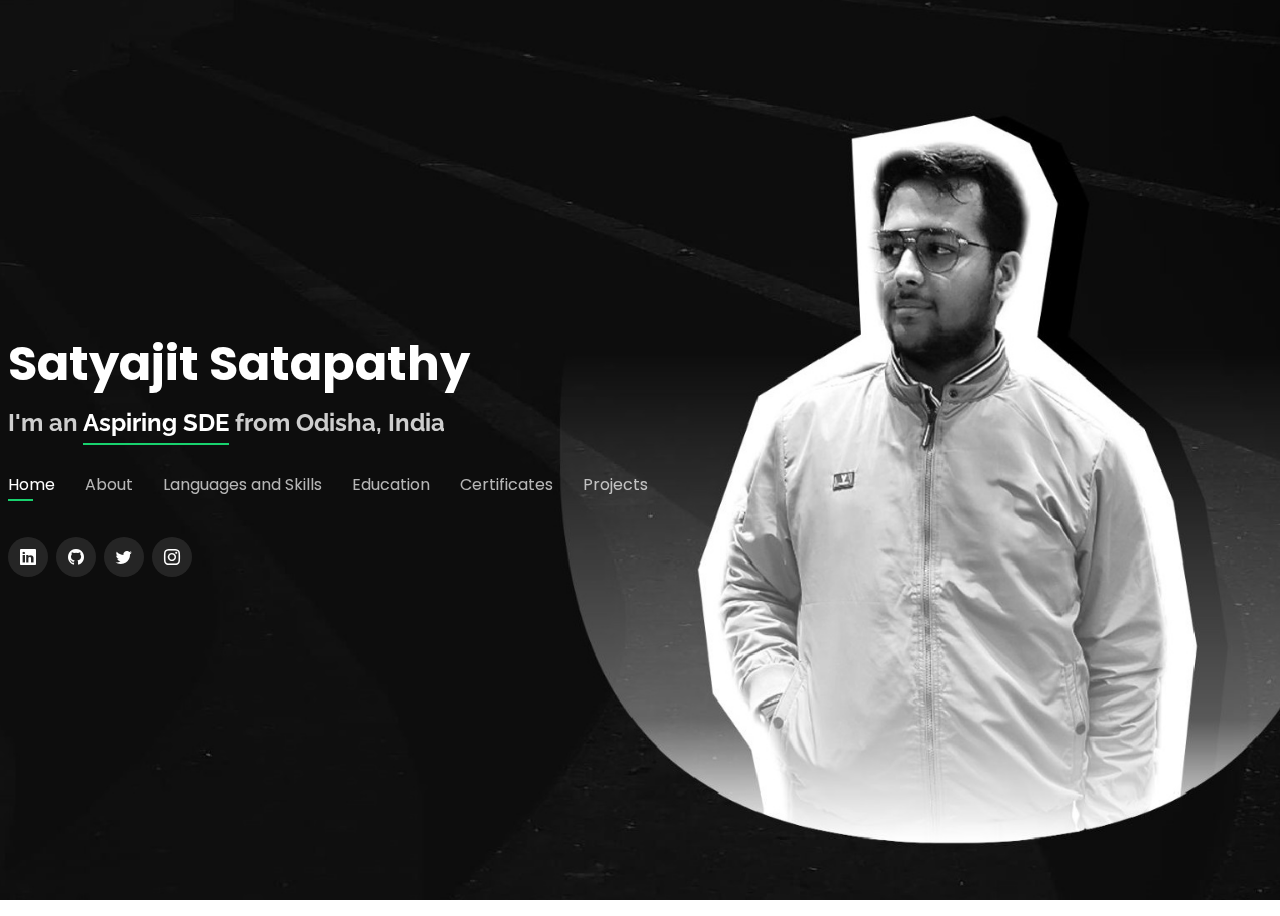
==== index.html @ a1197fc8 "first commit" ====
<!DOCTYPE html>
<html lang="en">

<head>
  <meta charset="utf-8">
  <meta content="width=device-width, initial-scale=1.0" name="viewport">

  <title>Satyajit's Portfolio</title>

  <!-- Google Fonts -->
  <link href="https://fonts.googleapis.com/css?family=Open+Sans:300,300i,400,400i,600,600i,700,700i|Raleway:300,300i,400,400i,500,500i,600,600i,700,700i|Poppins:300,300i,400,400i,500,500i,600,600i,700,700i" rel="stylesheet">

  <!-- Vendor CSS Files -->
  <link href="https://cdn.jsdelivr.net/npm/bootstrap/dist/css/bootstrap.min.css" rel="stylesheet">
  <link href="https://cdn.jsdelivr.net/npm/bootstrap-icons/font/bootstrap-icons.css" rel="stylesheet">
  <link href="https://cdn.jsdelivr.net/npm/boxicons/css/boxicons.min.css" rel="stylesheet">
  <link href="https://cdn.jsdelivr.net/npm/glightbox/dist/css/glightbox.min.css" rel="stylesheet">
  <link href="https://cdn.jsdelivr.net/npm/remixicon@2.2.0/fonts/remixicon.css" rel="stylesheet">
  <link href="https://cdn.jsdelivr.net/npm/swiper/swiper-bundle.min.css" rel="stylesheet">


  <!-- Template Main CSS File -->
  <link href="assets/css/style.css" rel="stylesheet">

</head>

<body onload="loadCert(); loadLang(); loadSkills(); loadProjects()">

  <!-- ======= Header ======= -->
  <header id="header">
    <div class="container">

      <h1><a href="index.html">Satyajit Satapathy</a></h1>
      <h2>I'm an <span>Aspiring SDE</span> from Odisha, India</h2>

      <nav id="navbar" class="navbar">
        <ul>
          <li><a class="nav-link active" href="#header">Home</a></li>
          <li><a class="nav-link" href="#about">About</a></li>
          <li><a class="nav-link" href="#languages">Languages and Skills</a></li>
          <li><a class="nav-link" href="#resume">Education</a></li>
          <li><a class="nav-link" href="#services">Certificates</a></li>
          <li><a class="nav-link" href="#portfolio">Projects</a></li>
        </ul>
        <i class="bi bi-list mobile-nav-toggle"></i>
      </nav><!-- .navbar -->

      <div class="social-links">
        <a href="https://www.linkedin.com/in/satyajit-satapathy-45598b201/" class="linkedin" target="_blank"><i class="bi bi-linkedin"></i></a>
        <a href="https://github.com/satyajit-2003" class="github" target="_blank"><i class="bi bi-github"></i></a>
        <a href="https://twitter.com/satyajit_2003" class="twitter" target="_blank"><i class="bi bi-twitter"></i></a>
        <a href="https://instagram.com/2003_satyajit" class="instagram" target="_blank"><i class="bi bi-instagram"></i></a>
      </div>

    </div>
  </header><!-- End Header -->

  <!-- ======= About Section ======= -->
  <section id="about" class="about">

    <!-- ======= About Me ======= -->
    <div class="about-me container">

      <div class="section-title">
        <h2>About</h2>
        <p>Learn more about me</p>
      </div>

      <div class="row">
        <div class="col-lg-4" data-aos="fade-right">
          <img src="assets/img/me.jpeg" class="img-fluid" alt="">
        </div>
        <div class="col-lg-8 pt-4 pt-lg-0 content" data-aos="fade-left">
          <p class="fst-italic">
            A highly motivated and detail oriented individual seeking an opportunity to gain hands on experience.

          </p>
          <div class="row">
            <div class="col-lg-6">
              <ul>
                <li><i class="bi bi-chevron-right"></i> <strong>City:</strong> <span>Dhenkanal, India</span></li>
              </ul>
            </div>
            <div class="col-lg-6">
              <ul>
                <li><i class="bi bi-chevron-right"></i> <strong>Email:</strong> <span>satyajit1470@gmail.com</span></li>
              </ul>
            </div>
          </div>
          <br><br>
          <h4>Connect With me:</h4>
          <div class="row">
            <div class="col-lg-6">
              <ul>
                <li><i class="bi bi-chevron-right"></i> <strong>Github:</strong> <a href="https://github.com/satyajit-2003" target="_blank"><span>satyajit-2003</span></a></li>
                <li><i class="bi bi-chevron-right"></i> <strong>LinkedIn:</strong> <a href="https://www.linkedin.com/in/satyajit-satapathy-45598b201/" target="_blank"><span>satyajit-satapathy-45598b201</span></a></li>
                <li><i class="bi bi-chevron-right"></i> <strong>Twitter:</strong> <a href="https://twitter.com/satyajit_2003" target="_blank"><span>satyajit_2003</span></a></li>
              </ul>
            </div>
            <div class="col-lg-6">
              <ul>
                <li><i class="bi bi-chevron-right"></i> <strong>Leetcode:</strong> <a href="https://leetcode.com/Satyajit_2003/" target="_blank"><span>satyajit_2003</span></a></li>
                <li><i class="bi bi-chevron-right"></i> <strong>Hackerrank:</strong> <a href="https://www.https://www.hackerrank.com/satyajit1470" target="_blank"><span>satyajit1470</span></a></li>
                <li><i class="bi bi-chevron-right"></i> <strong>Instagram:</strong> <a href="https://instagram.com/2003_satyajit" target="_blank"><span>2003_satyajit</span></a></li>
              </ul>
            </div>
          </div>
        </div>
      </div>

    </div><!-- End About Me -->

  </section><!-- End About Section -->

  <!-- ======= Languages and Skills Section ====== -->
  <section id="languages" class="languages">
        <!-- ======= Languages ======= -->
        <div class="interests container" id="interests">

          <div class="section-title">
            <h2>Languages known to me</h2>
          </div>
    
        </div><!-- End Languages -->
        <!-- ======= Skills ======= -->
        <div class="interests container" id="skills">
    
          <div class="section-title">
            <h2>My Skills</h2>
          </div>
    
        </div><!-- End Skills -->
  </section> <!-- End Languages and Skills Section -->


  <!-- ======= Resume Section ======= -->
  <section id="resume" class="resume">
    <div class="container">    
      <div class="row">
        <div class="col-lg-6">
          <h3 class="resume-title">Education</h3>
          <div class="resume-item">
            <h4>Bachelor of Technology</h4>
            <h5>2021 - 2025</h5>
            <p><em>Kalinga Institute of Industrial Technology, Bbsr</em></p>            
          </div>
          <div class="resume-item">
            <h4>Senior Secondary</h4>
            <h5>2021</h5>
            <p><em>Kendriya Vidyalaya, Dhenkanal</em></p>
          </div>
          <div class="resume-item">
            <h4>Secondary</h4>
            <h5>2019</h5>
            <p><em>Kendriya Vidyalaya, Dhenkanal</em></p>
          </div>
        </div>
      </div>

    </div>
  </section><!-- End Resume Section -->

  <!-- ======= Services Section ======= -->
  <section id="services" class="services">
    <div class="container">

      <div class="section-title">
        <h2>Certificates</h2>
        <p>My certificates</p>
      </div>      

    </div>
  </section><!-- End Services Section -->

  <!-- ======= Portfolio Section ======= -->
  <section id="portfolio" class="portfolio">
    <div class="container">

      <div class="section-title">
        <h2>Portfolio</h2>
        <p>My Works</p>
      </div>

    </div>
  </section><!-- End Portfolio Section -->

<!-- Vendor JS Files -->
<script src="https://cdn.jsdelivr.net/npm/bootstrap/dist/js/bootstrap.bundle.min.js"></script>
<script src="https://cdn.jsdelivr.net/npm/glightbox/dist/js/glightbox.min.js"></script>
<script src="https://cdn.jsdelivr.net/npm/isotope-layout/dist/isotope.pkgd.min.js"></script>
<script src="https://cdn.jsdelivr.net/npm/swiper/swiper-bundle.min.js"></script>
<script src="https://cdn.jsdelivr.net/npm/waypoints/lib/noframework.waypoints.min.js"></script>


  <!-- Template Main JS File -->
  <script src="assets/js/main.js"></script>

</body>

</html>
---- assets/css/style.css ----
/*--------------------------------------------------------------
# General
--------------------------------------------------------------*/
body {
  font-family: "Open Sans", sans-serif;
  background-color: #040404;
  color: #fff;
  position: relative;
  background: transparent;
}

body::before {
  content: "";
  position: fixed;
  background: #040404 url("../img/bg.jpg") top right no-repeat;
  background-size: cover;
  left: 0;
  right: 0;
  top: 0;
  height: 100vh;
  z-index: -1;
}

@media (min-width: 1024px) {
  body::before {
    background-attachment: fixed;
  }
}

a {
  color: #18d26e;
  text-decoration: none;
}

a:hover {
  color: #35e888;
  text-decoration: none;
}

h1,
h2,
h3,
h4,
h5,
h6 {
  font-family: "Raleway", sans-serif;
}

/*--------------------------------------------------------------
# Header
--------------------------------------------------------------*/
#header {
  transition: ease-in-out 0.3s;
  position: relative;
  height: 100vh;
  display: flex;
  align-items: center;
  z-index: 997;
  overflow-y: auto;
}

#header * {
  transition: ease-in-out 0.3s;
}

#header h1 {
  font-size: 48px;
  margin: 0;
  padding: 0;
  line-height: 1;
  font-weight: 700;
  font-family: "Poppins", sans-serif;
}

#header h1 a,
#header h1 a:hover {
  color: #fff;
  line-height: 1;
  display: inline-block;
}

#header h2 {
  font-size: 24px;
  margin-top: 20px;
  color: rgba(255, 255, 255, 0.8);
}

#header h2 span {
  color: #fff;
  border-bottom: 2px solid #18d26e;
  padding-bottom: 6px;
}

#header img {
  padding: 0;
  margin: 0;
}

#header .social-links {
  margin-top: 40px;
  display: flex;
}

#header .social-links a {
  font-size: 16px;
  display: flex;
  justify-content: center;
  align-items: center;
  background: rgba(255, 255, 255, 0.1);
  color: #fff;
  line-height: 1;
  margin-right: 8px;
  border-radius: 50%;
  width: 40px;
  height: 40px;
}

#header .social-links a:hover {
  background: #18d26e;
}

@media (max-width: 992px) {
  #header h1 {
    font-size: 36px;
  }

  #header h2 {
    font-size: 20px;
    line-height: 30px;
  }

  #header .social-links {
    margin-top: 15px;
  }

  #header .container {
    display: flex;
    flex-direction: column;
    align-items: center;
  }
}

/* Header Top */
#header.header-top {
  height: 80px;
  position: fixed;
  left: 0;
  top: 0;
  right: 0;
  background: rgba(0, 0, 0, 0.9);
}

#header.header-top .social-links,
#header.header-top h2 {
  display: none;
}

#header.header-top h1 {
  margin-right: auto;
  font-size: 36px;
}

#header.header-top .container {
  display: flex;
  align-items: center;
}

#header.header-top .navbar {
  margin: 0;
}

@media (max-width: 768px) {
  #header.header-top {
    height: 60px;
  }

  #header.header-top h1 {
    font-size: 26px;
  }
}

/*--------------------------------------------------------------
# Navigation Menu
--------------------------------------------------------------*/
/**
* Desktop Navigation 
*/
.navbar {
  padding: 0;
  margin-top: 35px;
}

.navbar ul {
  margin: 0;
  padding: 0;
  display: flex;
  list-style: none;
  align-items: center;
}

.navbar li {
  position: relative;
}

.navbar li+li {
  margin-left: 30px;
}

.navbar a,
.navbar a:focus {
  display: flex;
  align-items: center;
  justify-content: space-between;
  padding: 0;
  font-family: "Poppins", sans-serif;
  font-size: 16px;
  font-weight: 400;
  color: rgba(255, 255, 255, 0.7);
  white-space: nowrap;
  transition: 0.3s;
}

.navbar a i,
.navbar a:focus i {
  font-size: 12px;
  line-height: 0;
  margin-left: 5px;
}

.navbar a:before {
  content: "";
  position: absolute;
  width: 0;
  height: 2px;
  bottom: -4px;
  left: 0;
  background-color: #18d26e;
  visibility: hidden;
  width: 0px;
  transition: all 0.3s ease-in-out 0s;
}

.navbar a:hover:before,
.navbar li:hover>a:before,
.navbar .active:before {
  visibility: visible;
  width: 25px;
}

.navbar a:hover,
.navbar .active,
.navbar .active:focus,
.navbar li:hover>a {
  color: #fff;
}

/**
* Mobile Navigation 
*/
.mobile-nav-toggle {
  color: #fff;
  font-size: 28px;
  cursor: pointer;
  display: none;
  line-height: 0;
  transition: 0.5s;
  position: fixed;
  right: 15px;
  top: 15px;
}

@media (max-width: 991px) {
  .mobile-nav-toggle {
    display: block;
  }

  .navbar ul {
    display: none;
  }
}

.navbar-mobile {
  position: fixed;
  overflow: hidden;
  top: 0;
  right: 0;
  left: 0;
  bottom: 0;
  background: rgba(0, 0, 0, 0.9);
  transition: 0.3s;
  z-index: 999;
  margin-top: 0;
}

.navbar-mobile .mobile-nav-toggle {
  position: absolute;
  top: 15px;
  right: 15px;
}

.navbar-mobile ul {
  display: block;
  position: absolute;
  top: 55px;
  right: 15px;
  bottom: 45px;
  left: 15px;
  padding: 10px 0;
  overflow-y: auto;
  transition: 0.3s;
  border: 2px solid rgba(255, 255, 255, 0.2);
}

.navbar-mobile li {
  padding: 12px 20px;
}

.navbar-mobile li+li {
  margin: 0;
}

.navbar-mobile a,
.navbar-mobile a:focus {
  font-size: 16px;
  position: relative;
}

/*--------------------------------------------------------------
# Sections General
--------------------------------------------------------------*/
section {
  overflow: hidden;
  position: absolute;
  width: 100%;
  top: 140px;
  bottom: 100%;
  opacity: 0;
  transition: ease-in-out 0.4s;
  z-index: 2;
}

section.section-show {
  top: 100px;
  bottom: auto;
  opacity: 1;
  padding-bottom: 45px;
}

section .container {
  background: rgba(0, 0, 0, 0.9);
  padding: 30px;
}

@media (max-width: 768px) {
  section {
    top: 120px;
  }

  section.section-show {
    top: 80px;
  }
}

.section-title h2 {
  font-size: 14px;
  font-weight: 500;
  padding: 0;
  line-height: 1px;
  margin: 0 0 20px 0;
  letter-spacing: 2px;
  text-transform: uppercase;
  color: #aaaaaa;
  font-family: "Poppins", sans-serif;
}

.section-title h2::after {
  content: "";
  width: 120px;
  height: 1px;
  display: inline-block;
  background: #4ceb95;
  margin: 4px 10px;
}

.section-title p {
  margin: 0;
  margin: -15px 0 15px 0;
  font-size: 36px;
  font-weight: 700;
  text-transform: uppercase;
  font-family: "Poppins", sans-serif;
  color: #fff;
}

/*--------------------------------------------------------------
# About
--------------------------------------------------------------*/
.about-me .content h3 {
  font-weight: 700;
  font-size: 26px;
  color: #18d26e;
}

.about-me .content ul {
  list-style: none;
  padding: 0;
}

.about-me .content ul li {
  margin-bottom: 20px;
  display: flex;
  align-items: center;
}

.about-me .content ul strong {
  margin-right: 10px;
}

.about-me .content ul i {
  font-size: 16px;
  margin-right: 5px;
  color: #18d26e;
  line-height: 0;
}

.about-me .content p:last-child {
  margin-bottom: 0;
}

/*--------------------------------------------------------------
# Interests
--------------------------------------------------------------*/
.interests .icon-box {
  display: flex;
  align-items: center;
  padding: 20px;
  background: rgba(255, 255, 255, 0.15);
  transition: ease-in-out 0.3s;
}

.interests .icon-box i {
  font-size: 32px;
  padding-right: 10px;
  line-height: 1;
}

.interests .icon-box h3 {
  font-weight: 700;
  margin: 0;
  padding: 0;
  line-height: 1;
  font-size: 16px;
  color: #fff;
}

.interests .icon-box:hover {
  background: rgba(255, 255, 255, 0.2);
}

/*--------------------------------------------------------------
# Resume
--------------------------------------------------------------*/
.resume .resume-title {
  font-size: 26px;
  font-weight: 700;
  margin-top: 20px;
  margin-bottom: 20px;
  color: #fff;
}

.resume .resume-item {
  padding: 0 0 20px 20px;
  margin-top: -2px;
  border-left: 2px solid rgba(255, 255, 255, 0.2);
  position: relative;
}

.resume .resume-item h4 {
  line-height: 18px;
  font-size: 18px;
  font-weight: 600;
  text-transform: uppercase;
  font-family: "Poppins", sans-serif;
  color: #18d26e;
  margin-bottom: 10px;
}

.resume .resume-item h5 {
  font-size: 16px;
  background: rgba(255, 255, 255, 0.15);
  padding: 5px 15px;
  display: inline-block;
  font-weight: 600;
  margin-bottom: 10px;
}

.resume .resume-item ul {
  padding-left: 20px;
}

.resume .resume-item ul li {
  padding-bottom: 10px;
}

.resume .resume-item:last-child {
  padding-bottom: 0;
}

.resume .resume-item::before {
  content: "";
  position: absolute;
  width: 16px;
  height: 16px;
  border-radius: 50px;
  left: -9px;
  top: 0;
  background: #18d26e;
  border: 2px solid #18d26e;
}

/*--------------------------------------------------------------
# Services
--------------------------------------------------------------*/
.services .icon-box {
  text-align: center;
  background: rgba(204, 204, 204, 0.1);
  padding: 80px 20px;
  transition: all ease-in-out 0.3s;
}

.services .icon-box .icon {
  margin: 0 auto;
  width: 64px;
  height: 64px;
  background: #18d26e;
  border-radius: 5px;
  transition: all 0.3s ease-out 0s;
  display: flex;
  align-items: center;
  justify-content: center;
  margin-bottom: 20px;
  transform-style: preserve-3d;
}

.services .icon-box .icon i {
  color: #fff;
  font-size: 28px;
}

.services .icon-box .icon::before {
  position: absolute;
  content: "";
  left: -8px;
  top: -8px;
  height: 100%;
  width: 100%;
  background: rgba(255, 255, 255, 0.15);
  border-radius: 5px;
  transition: all 0.3s ease-out 0s;
  transform: translateZ(-1px);
}

.services .icon-box h4 {
  font-weight: 700;
  margin-bottom: 15px;
  font-size: 24px;
}

.services .icon-box h4 a {
  color: #fff;
}

.services .icon-box p {
  line-height: 24px;
  font-size: 14px;
  margin-bottom: 0;
}

.services .icon-box:hover {
  background: #18d26e;
  border-color: #18d26e;
}

.services .icon-box:hover .icon {
  background: #fff;
}

.services .icon-box:hover .icon i {
  color: #18d26e;
}

.services .icon-box:hover .icon::before {
  background: #35e888;
}

.services .icon-box:hover h4 a,
.services .icon-box:hover p {
  color: #fff;
}

/*--------------------------------------------------------------
# Portfolio
--------------------------------------------------------------*/
.portfolio .portfolio-item {
  margin-bottom: 30px;
}

.portfolio #portfolio-flters {
  padding: 0;
  margin: 0 auto 15px auto;
  list-style: none;
  text-align: center;
  border-radius: 50px;
  padding: 2px 15px;
}

.portfolio #portfolio-flters li {
  cursor: pointer;
  display: inline-block;
  padding: 8px 16px 10px 16px;
  font-size: 14px;
  font-weight: 600;
  line-height: 1;
  text-transform: uppercase;
  color: #fff;
  background: rgba(255, 255, 255, 0.1);
  margin: 0 3px 10px 3px;
  transition: all 0.3s ease-in-out;
  border-radius: 4px;
}

.portfolio #portfolio-flters li:hover,
.portfolio #portfolio-flters li.filter-active {
  background: #18d26e;
}

.portfolio #portfolio-flters li:last-child {
  margin-right: 0;
}

.portfolio .portfolio-wrap {
  transition: 0.3s;
  position: relative;
  overflow: hidden;
  z-index: 1;
  background: rgba(0, 0, 0, 0.6);
}

.portfolio .portfolio-wrap::before {
  content: "";
  background: rgba(0, 0, 0, 0.6);
  position: absolute;
  left: 30px;
  right: 30px;
  top: 30px;
  bottom: 30px;
  transition: all ease-in-out 0.3s;
  z-index: 2;
  opacity: 0;
}

.portfolio .portfolio-wrap .portfolio-info {
  opacity: 0;
  position: absolute;
  top: 0;
  left: 0;
  right: 0;
  bottom: 0;
  text-align: center;
  z-index: 3;
  transition: all ease-in-out 0.3s;
  display: flex;
  flex-direction: column;
  justify-content: center;
  align-items: center;
}

.portfolio .portfolio-wrap .portfolio-info::before {
  display: block;
  content: "";
  width: 48px;
  height: 48px;
  position: absolute;
  top: 35px;
  left: 35px;
  border-top: 3px solid #fff;
  border-left: 3px solid #fff;
  transition: all 0.5s ease 0s;
  z-index: 9994;
}

.portfolio .portfolio-wrap .portfolio-info::after {
  display: block;
  content: "";
  width: 48px;
  height: 48px;
  position: absolute;
  bottom: 35px;
  right: 35px;
  border-bottom: 3px solid #fff;
  border-right: 3px solid #fff;
  transition: all 0.5s ease 0s;
  z-index: 9994;
}

.portfolio .portfolio-wrap .portfolio-info h4 {
  font-size: 20px;
  color: #fff;
  font-weight: 600;
}

.portfolio .portfolio-wrap .portfolio-info p {
  color: #ffffff;
  font-size: 14px;
  text-transform: uppercase;
  padding: 0;
  margin: 0;
}

.portfolio .portfolio-wrap .portfolio-links {
  text-align: center;
  z-index: 4;
}

.portfolio .portfolio-wrap .portfolio-links a {
  color: #fff;
  margin: 0 2px;
  font-size: 28px;
  display: inline-block;
  transition: 0.3s;
}

.portfolio .portfolio-wrap .portfolio-links a:hover {
  color: #63eda3;
}

.portfolio .portfolio-wrap:hover::before {
  top: 0;
  left: 0;
  right: 0;
  bottom: 0;
  opacity: 1;
}

.portfolio .portfolio-wrap:hover .portfolio-info {
  opacity: 1;
}

.portfolio .portfolio-wrap:hover .portfolio-info::before {
  top: 15px;
  left: 15px;
}

.portfolio .portfolio-wrap:hover .portfolio-info::after {
  bottom: 15px;
  right: 15px;
}

/*--------------------------------------------------------------
# Portfolio Details
--------------------------------------------------------------*/
.portfolio-details {
  padding-top: 40px;
  background: rgba(0, 0, 0, 0.8);
  position: fixed;
  left: 0;
  right: 0;
  top: 0;
  bottom: 0;
  overflow-y: auto;
}

.portfolio-details .container {
  padding-top: 20px;
  padding-bottom: 40px;
}

.portfolio-details .portfolio-title {
  font-size: 26px;
  font-weight: 700;
  margin-bottom: 20px;
}

.portfolio-details .portfolio-info {
  padding-top: 45px;
}

.portfolio-details .portfolio-info h3 {
  font-size: 22px;
  font-weight: 400;
  margin-bottom: 20px;
}

.portfolio-details .portfolio-info ul {
  list-style: none;
  padding: 0;
  font-size: 15px;
}

.portfolio-details .portfolio-info ul li+li {
  margin-top: 10px;
}

.portfolio-details .portfolio-info p {
  font-size: 15px;
  padding: 15px 0 0 0;
  margin-left: 20px;
}

@media (max-width: 992px) {
  .portfolio-details .portfolio-info {
    padding-top: 20px;
  }
}

.portfolio-details .swiper-pagination {
  margin-top: 20px;
  position: relative;
}

.portfolio-details .swiper-pagination .swiper-pagination-bullet {
  width: 12px;
  height: 12px;
  opacity: 1;
  background-color: rgba(255, 255, 255, 0.3);
}

.portfolio-details .swiper-pagination .swiper-pagination-bullet-active {
  background-color: #18d26e;
}

.close-button {
  position: fixed;
  top: 20px;
  right: 20px;
  z-index: 9999;
  cursor: pointer;
  color: #fff;
  font-size: 24px;
}

.tag-container {
  display: flex;
  flex-wrap: wrap;
}

.tag {
  background-color: #f2f2f2;
  color: #333;
  border-radius: 4px;
  padding: 4px 8px;
  margin: 4px;
}

@keyframes animate-loading {
  0% {
    transform: rotate(0deg);
  }

  100% {
    transform: rotate(360deg);
  }
}
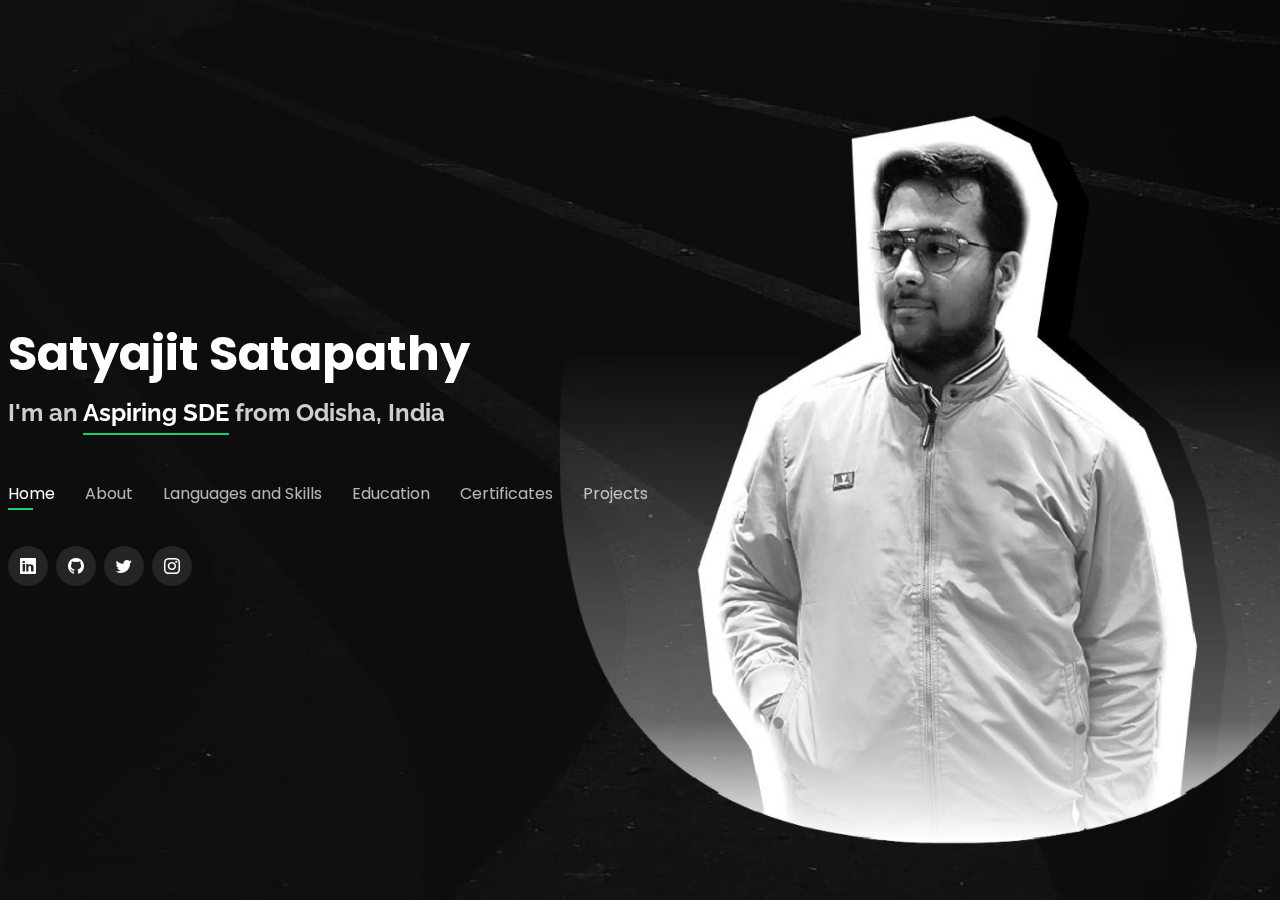
==== commit ab84d784: "Optimised color for mobile devices" ====
--- a/index.html
+++ b/index.html
@@ -30,8 +30,12 @@
   <header id="header">
     <div class="container">
 
-      <h1><a href="index.html">Satyajit Satapathy</a></h1>
-      <h2>I'm an <span>Aspiring SDE</span> from Odisha, India</h2>
+      <div class="head-container">
+        <h1><a href="/">Satyajit Satapathy</a></h1>
+      </div>
+      <div class="tag-container">
+        <h2>I'm an <span>Aspiring SDE</span> from Odisha, India</h2>
+      </div>
 
       <nav id="navbar" class="navbar">
         <ul>
@@ -184,12 +188,12 @@
     </div>
   </section><!-- End Portfolio Section -->
 
-<!-- Vendor JS Files -->
-<script src="https://cdn.jsdelivr.net/npm/bootstrap/dist/js/bootstrap.bundle.min.js"></script>
-<script src="https://cdn.jsdelivr.net/npm/glightbox/dist/js/glightbox.min.js"></script>
-<script src="https://cdn.jsdelivr.net/npm/isotope-layout/dist/isotope.pkgd.min.js"></script>
-<script src="https://cdn.jsdelivr.net/npm/swiper/swiper-bundle.min.js"></script>
-<script src="https://cdn.jsdelivr.net/npm/waypoints/lib/noframework.waypoints.min.js"></script>
+  <!-- Vendor JS Files -->
+  <script src="https://cdn.jsdelivr.net/npm/bootstrap/dist/js/bootstrap.bundle.min.js"></script>
+  <script src="https://cdn.jsdelivr.net/npm/glightbox/dist/js/glightbox.min.js"></script>
+  <script src="https://cdn.jsdelivr.net/npm/isotope-layout/dist/isotope.pkgd.min.js"></script>
+  <script src="https://cdn.jsdelivr.net/npm/swiper/swiper-bundle.min.js"></script>
+  <script src="https://cdn.jsdelivr.net/npm/waypoints/lib/noframework.waypoints.min.js"></script>
 
 
   <!-- Template Main JS File -->
--- a/assets/css/style.css
+++ b/assets/css/style.css
@@ -27,6 +27,15 @@
   }
 }
 
+@media (max-width: 768px) {
+  body::before {    
+    backdrop-filter: blur(2px);
+    background-size: cover;
+    -webkit-filter: blur(2px);
+    filter: blur(2px);
+  }
+}
+
 a {
   color: #18d26e;
   text-decoration: none;
@@ -137,6 +146,14 @@
     display: flex;
     flex-direction: column;
     align-items: center;
+  }
+
+  #header .head-container,
+  #header .tag-container,
+  #header .social-links a{
+    display: flex;
+    align-items: center;
+    background-color: rgba(0, 0, 0, 0.2);
   }
 }
 
